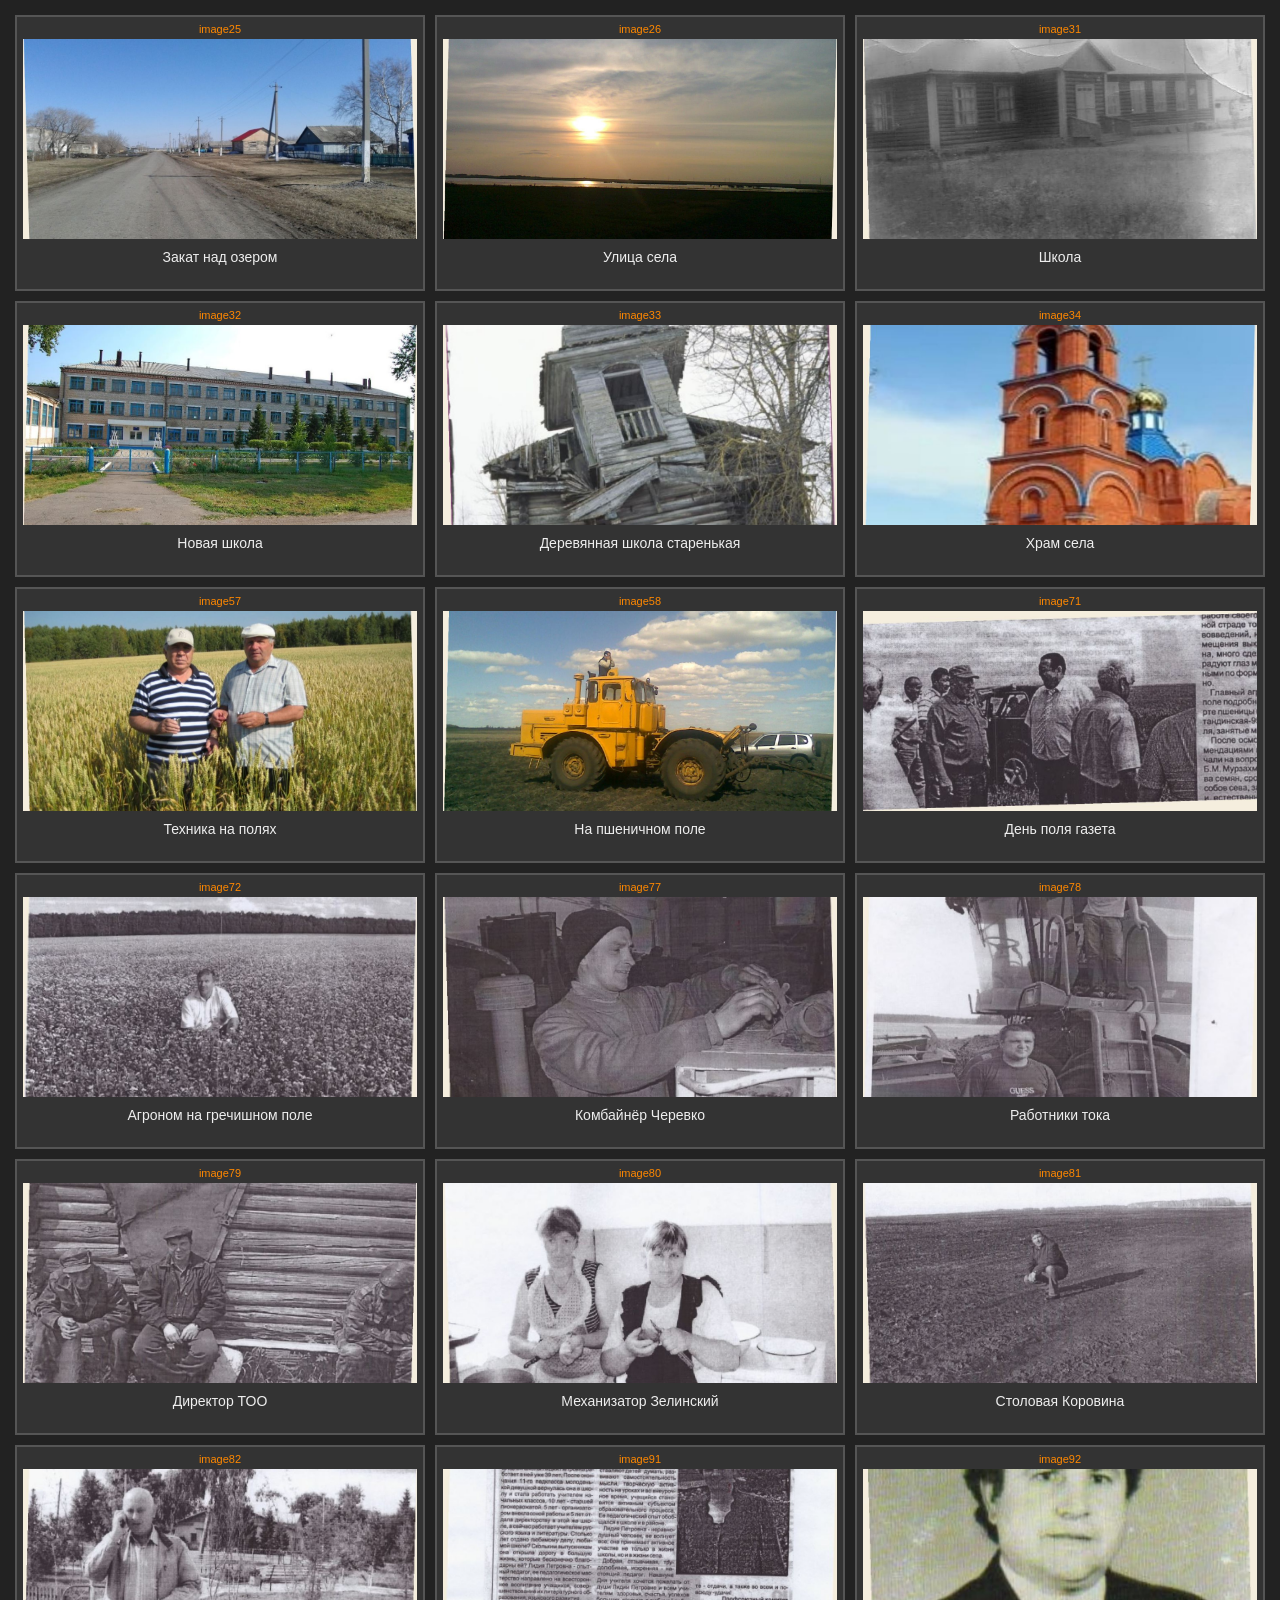
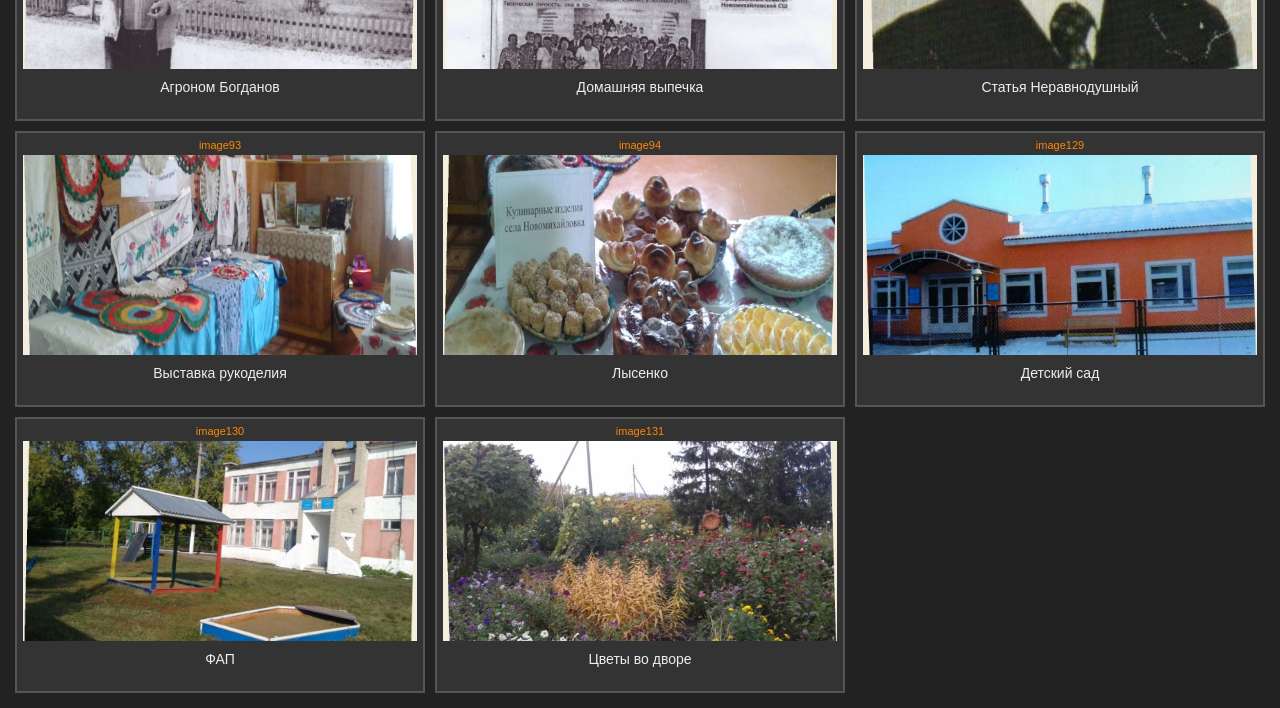
==== check.html @ 98344e64 "rename" ====
<!DOCTYPE html><html><head><meta charset="utf-8"><style>
body{font-family:sans-serif;background:#222;color:#eee;margin:0;padding:15px}
.grid{display:grid;grid-template-columns:repeat(3,1fr);gap:10px}
.c{border:2px solid #555;padding:6px;background:#333;text-align:center}
.c img{width:100%;height:200px;object-fit:cover}
.n{display:block;font-size:11px;color:#f80;margin-bottom:4px}
.cap{font-size:14px;margin-top:6px;min-height:34px}
</style></head><body><div class="grid"><div class="c"><span class="n">image25</span><img src="img/image25.jpg"><div class="cap">Закат над озером</div></div>
<div class="c"><span class="n">image26</span><img src="img/image26.jpg"><div class="cap">Улица села</div></div>
<div class="c"><span class="n">image31</span><img src="img/image31.jpg"><div class="cap">Школа</div></div>
<div class="c"><span class="n">image32</span><img src="img/image32.jpg"><div class="cap">Новая школа</div></div>
<div class="c"><span class="n">image33</span><img src="img/image33.jpg"><div class="cap">Деревянная школа старенькая</div></div>
<div class="c"><span class="n">image34</span><img src="img/image34.jpg"><div class="cap">Храм села</div></div>
<div class="c"><span class="n">image57</span><img src="img/image57.jpg"><div class="cap">Техника на полях</div></div>
<div class="c"><span class="n">image58</span><img src="img/image58.jpg"><div class="cap">На пшеничном поле</div></div>
<div class="c"><span class="n">image71</span><img src="img/image71.jpg"><div class="cap">День поля газета</div></div>
<div class="c"><span class="n">image72</span><img src="img/image72.jpg"><div class="cap">Агроном на гречишном поле</div></div>
<div class="c"><span class="n">image77</span><img src="img/image77.jpg"><div class="cap">Комбайнёр Черевко</div></div>
<div class="c"><span class="n">image78</span><img src="img/image78.jpg"><div class="cap">Работники тока</div></div>
<div class="c"><span class="n">image79</span><img src="img/image79.jpg"><div class="cap">Директор ТОО</div></div>
<div class="c"><span class="n">image80</span><img src="img/image80.jpg"><div class="cap">Механизатор Зелинский</div></div>
<div class="c"><span class="n">image81</span><img src="img/image81.jpg"><div class="cap">Столовая Коровина</div></div>
<div class="c"><span class="n">image82</span><img src="img/image82.jpg"><div class="cap">Агроном Богданов</div></div>
<div class="c"><span class="n">image91</span><img src="img/image91.jpg"><div class="cap">Домашняя выпечка</div></div>
<div class="c"><span class="n">image92</span><img src="img/image92.jpg"><div class="cap">Статья Неравнодушный</div></div>
<div class="c"><span class="n">image93</span><img src="img/image93.jpg"><div class="cap">Выставка рукоделия</div></div>
<div class="c"><span class="n">image94</span><img src="img/image94.jpg"><div class="cap">Лысенко</div></div>
<div class="c"><span class="n">image129</span><img src="img/image129.jpg"><div class="cap">Детский сад</div></div>
<div class="c"><span class="n">image130</span><img src="img/image130.jpg"><div class="cap">ФАП</div></div>
<div class="c"><span class="n">image131</span><img src="img/image131.jpg"><div class="cap">Цветы во дворе</div></div>
</div></body></html>
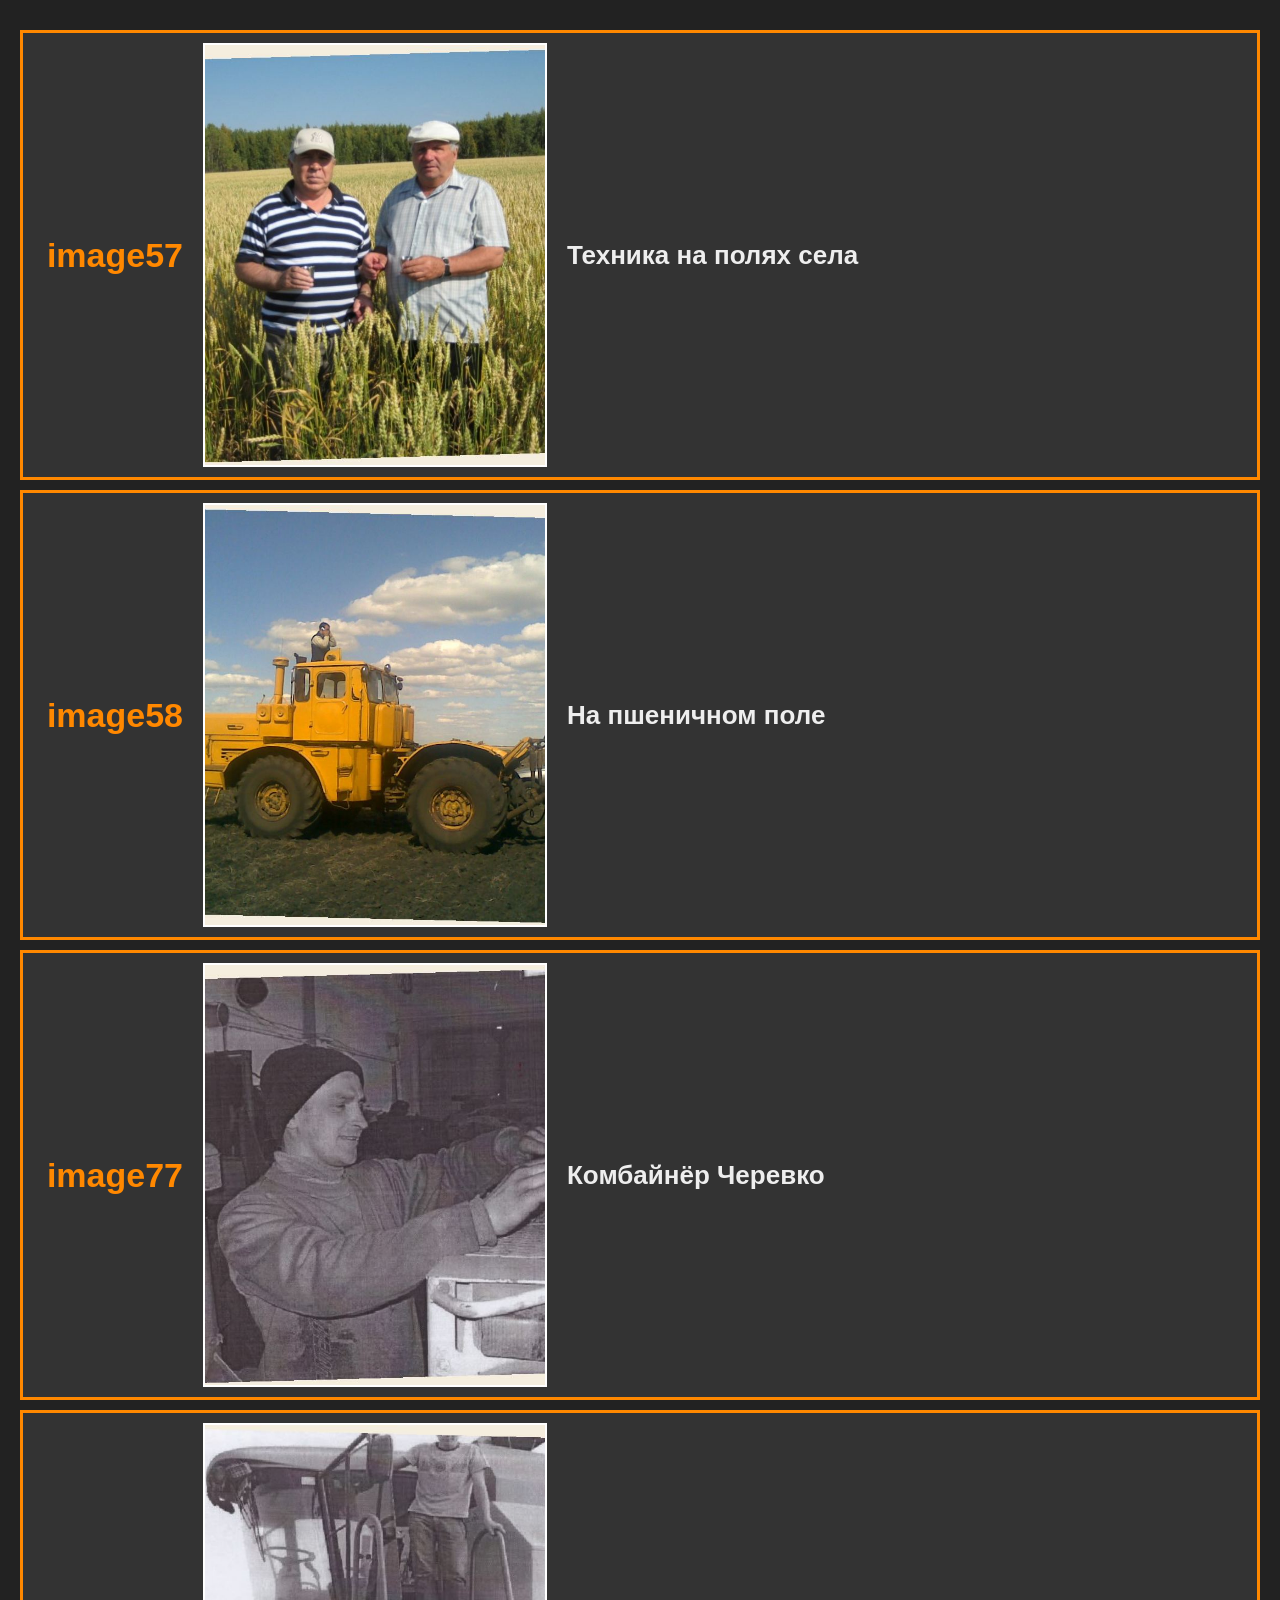
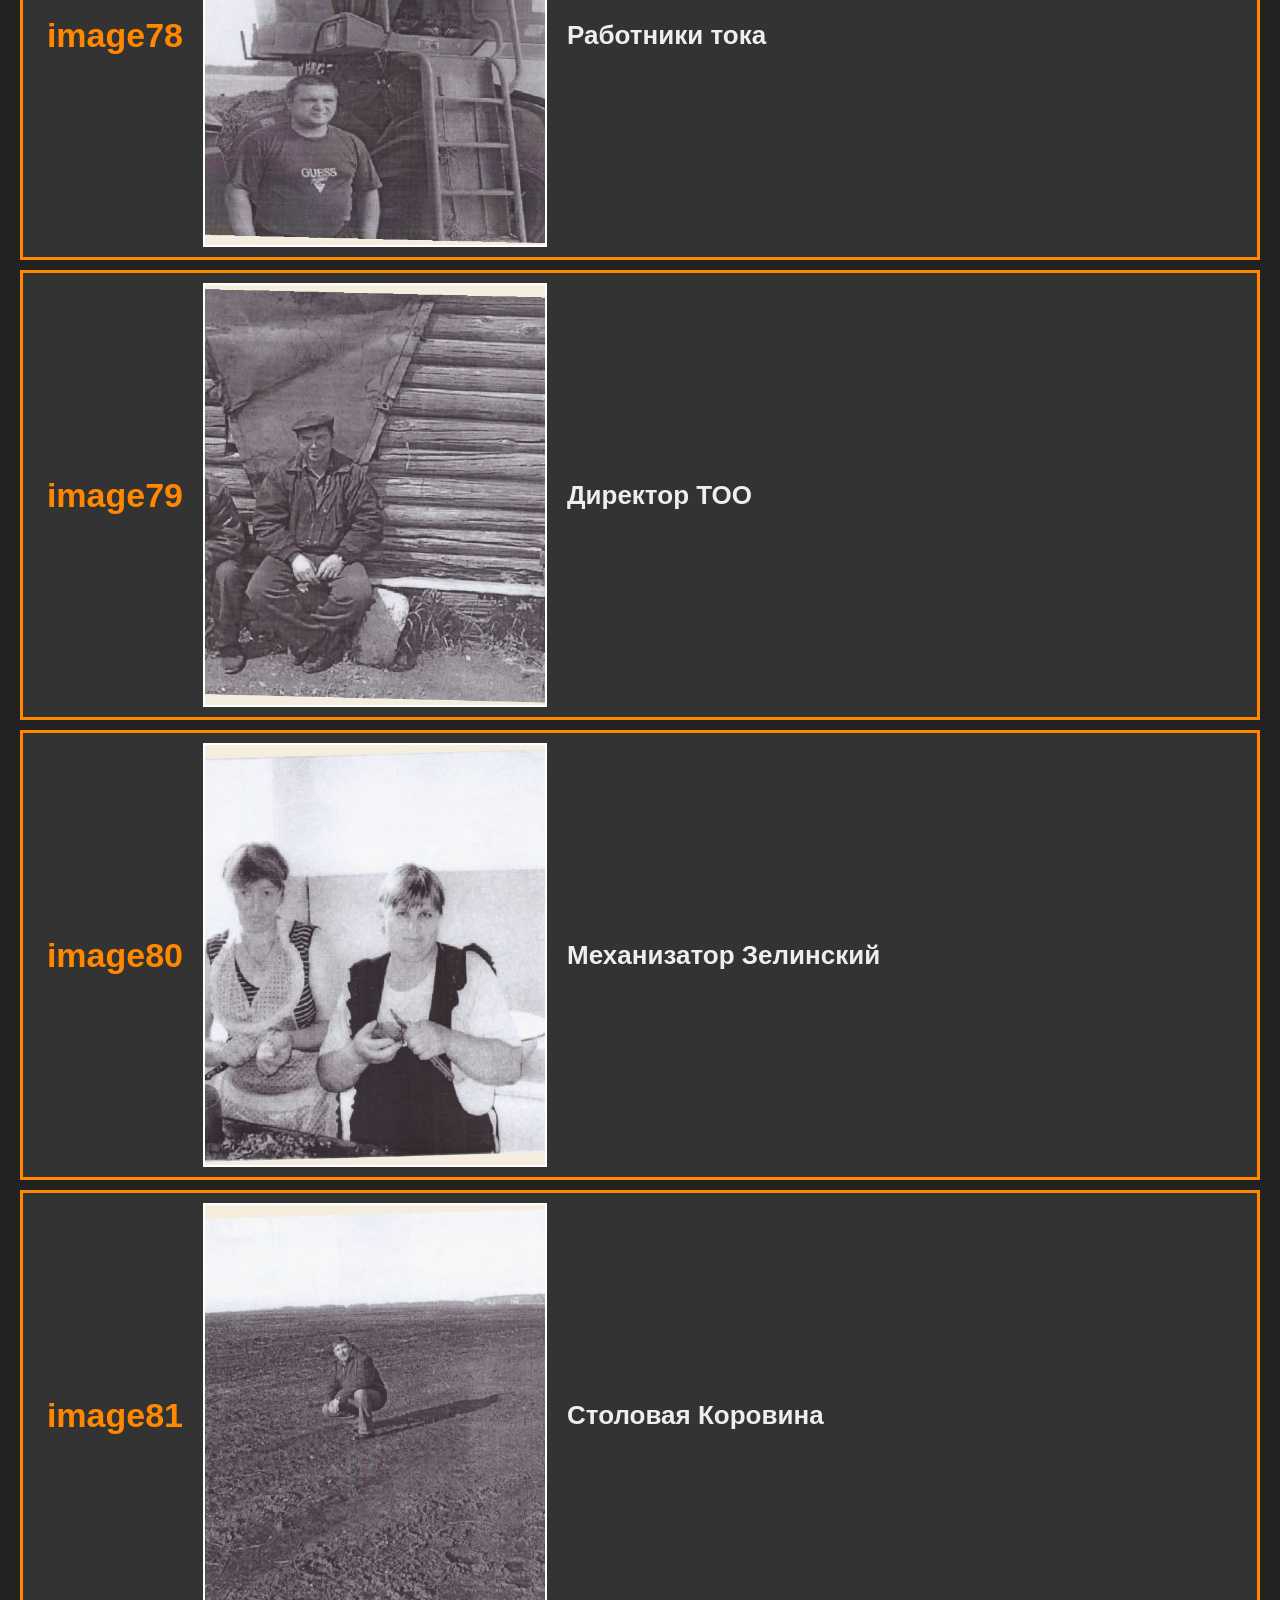
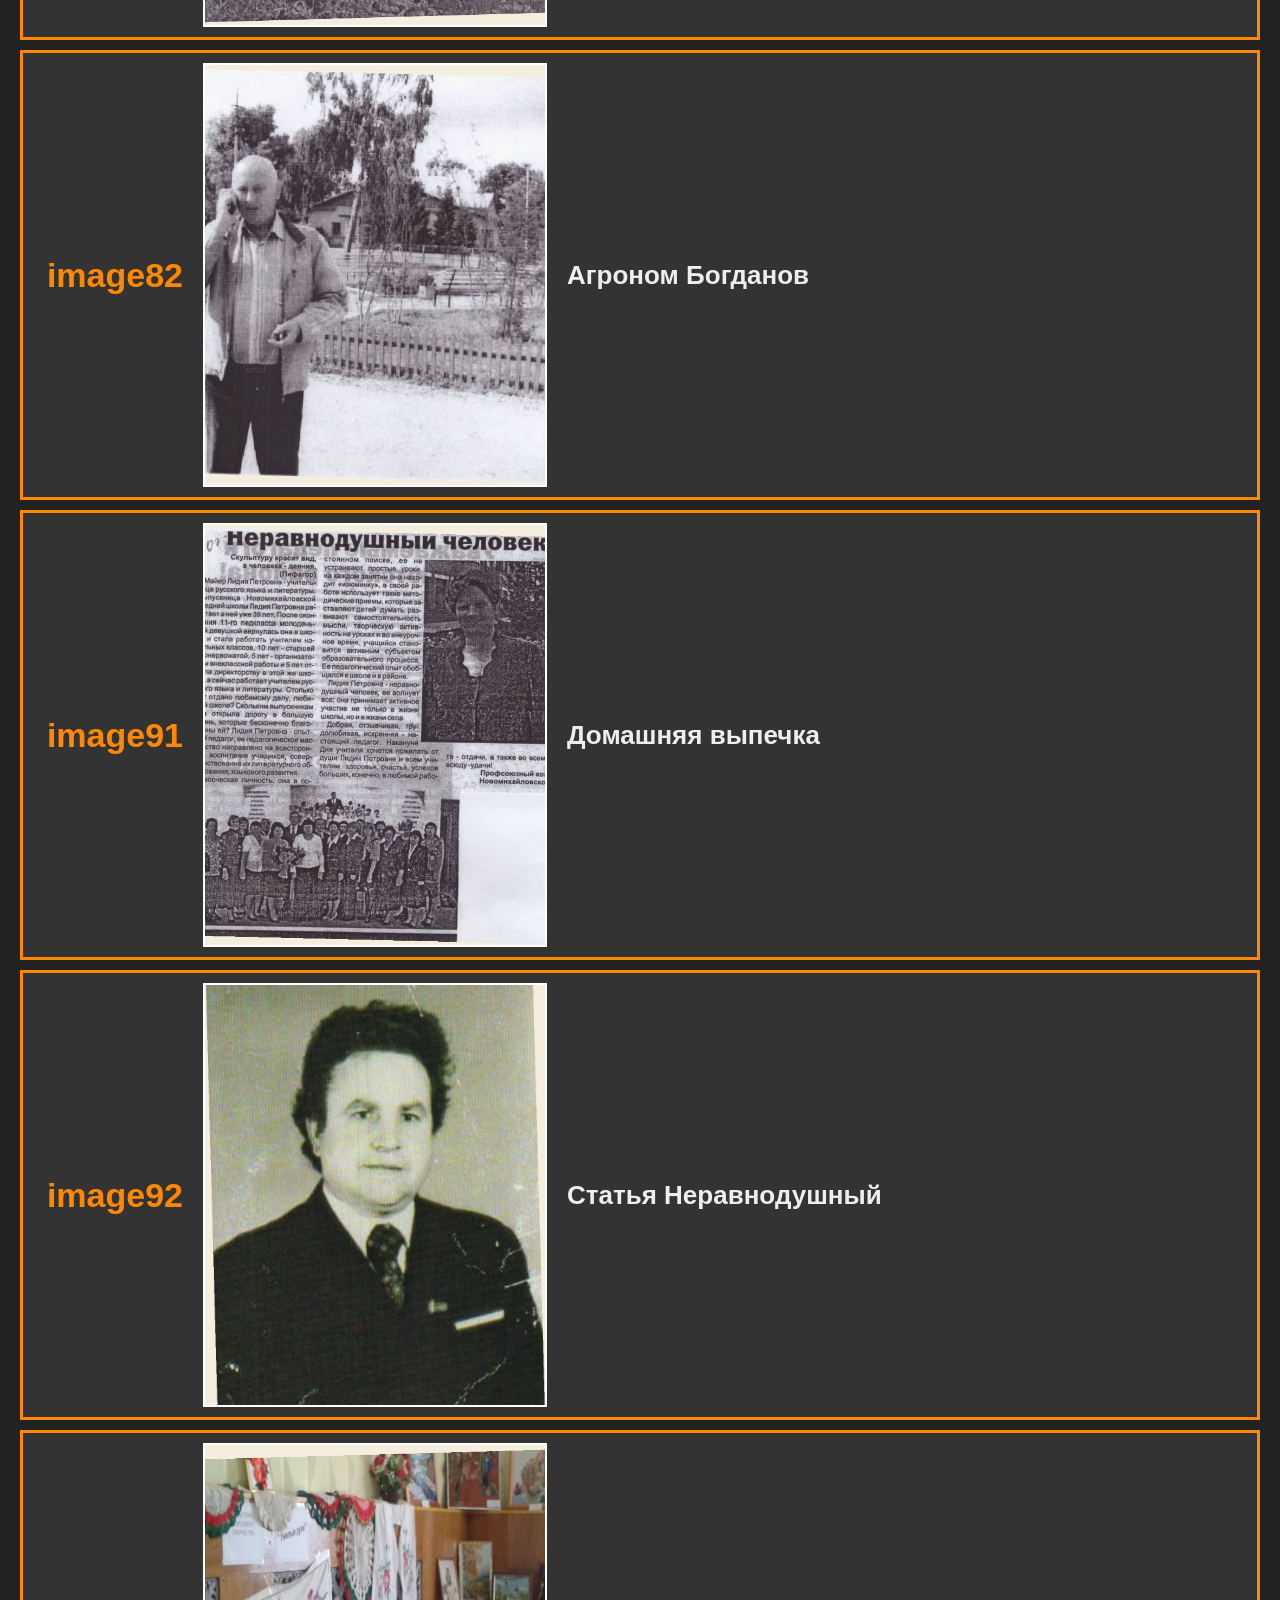
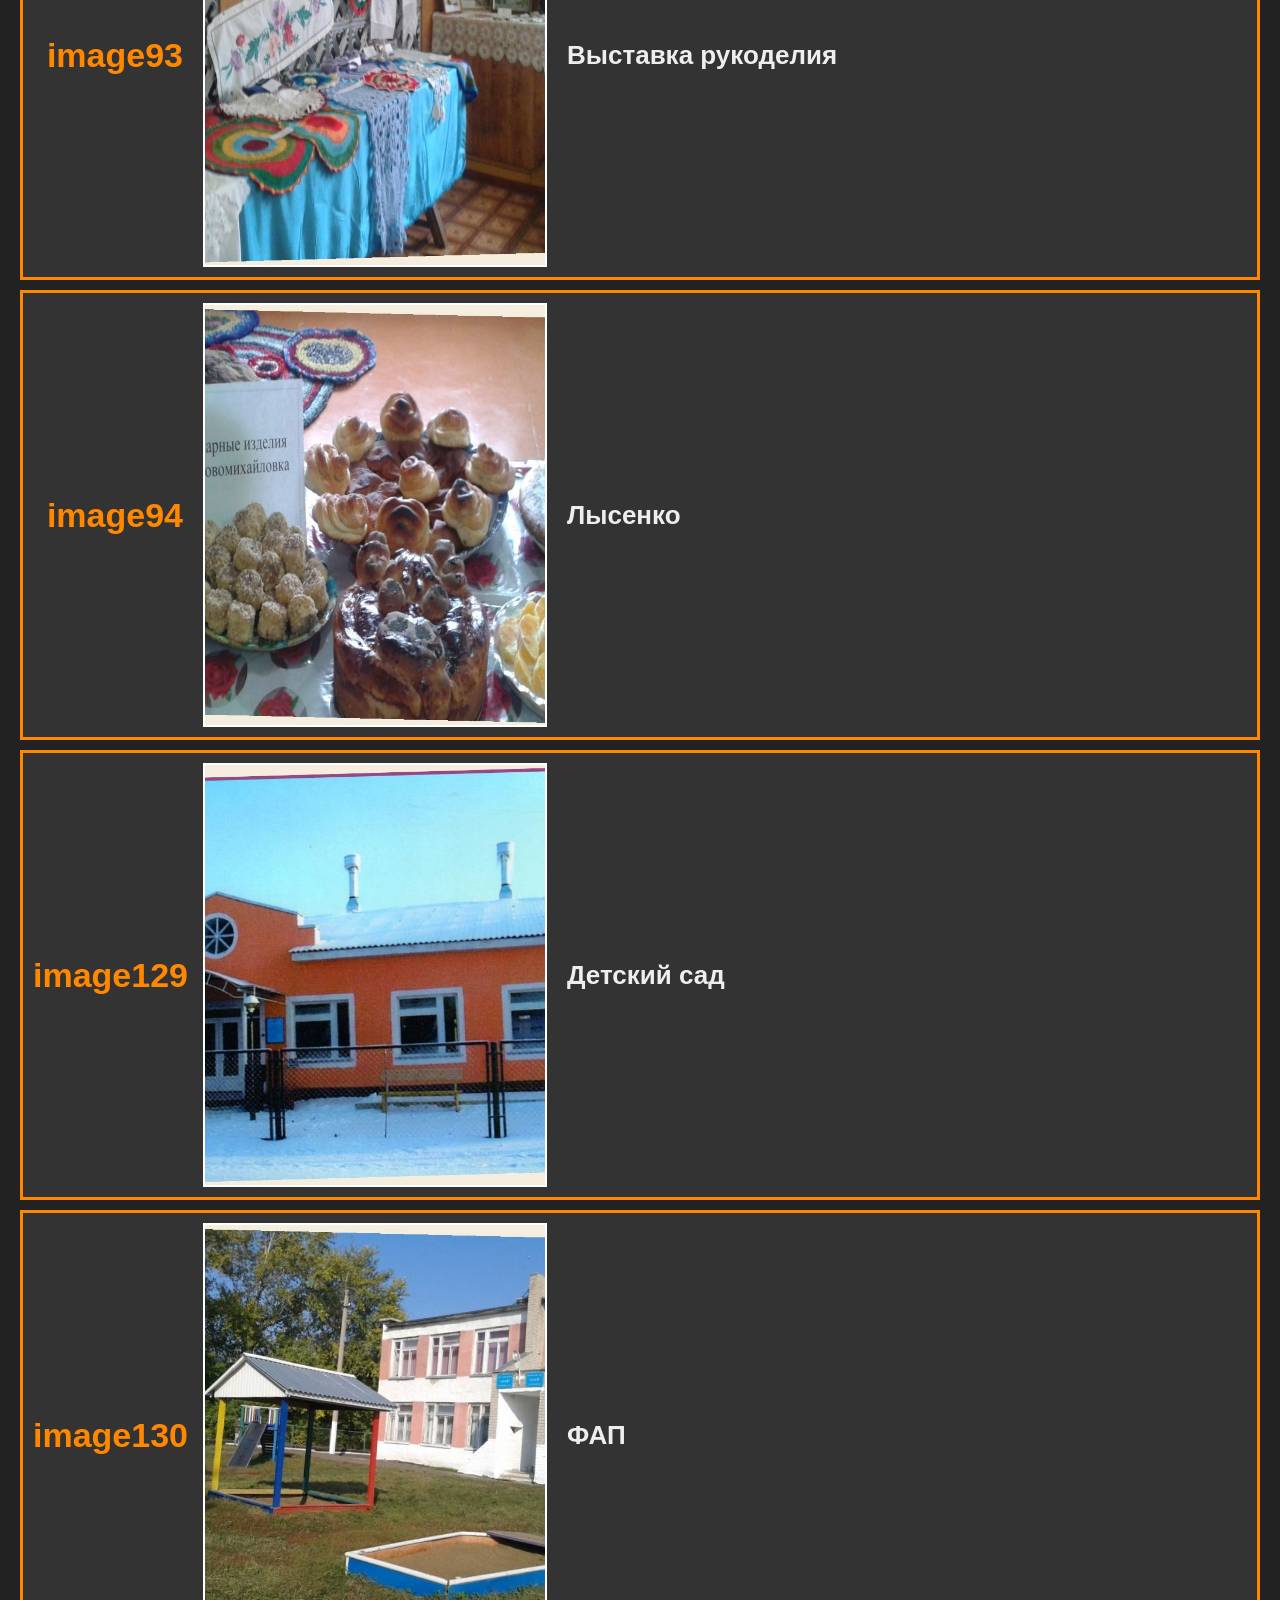
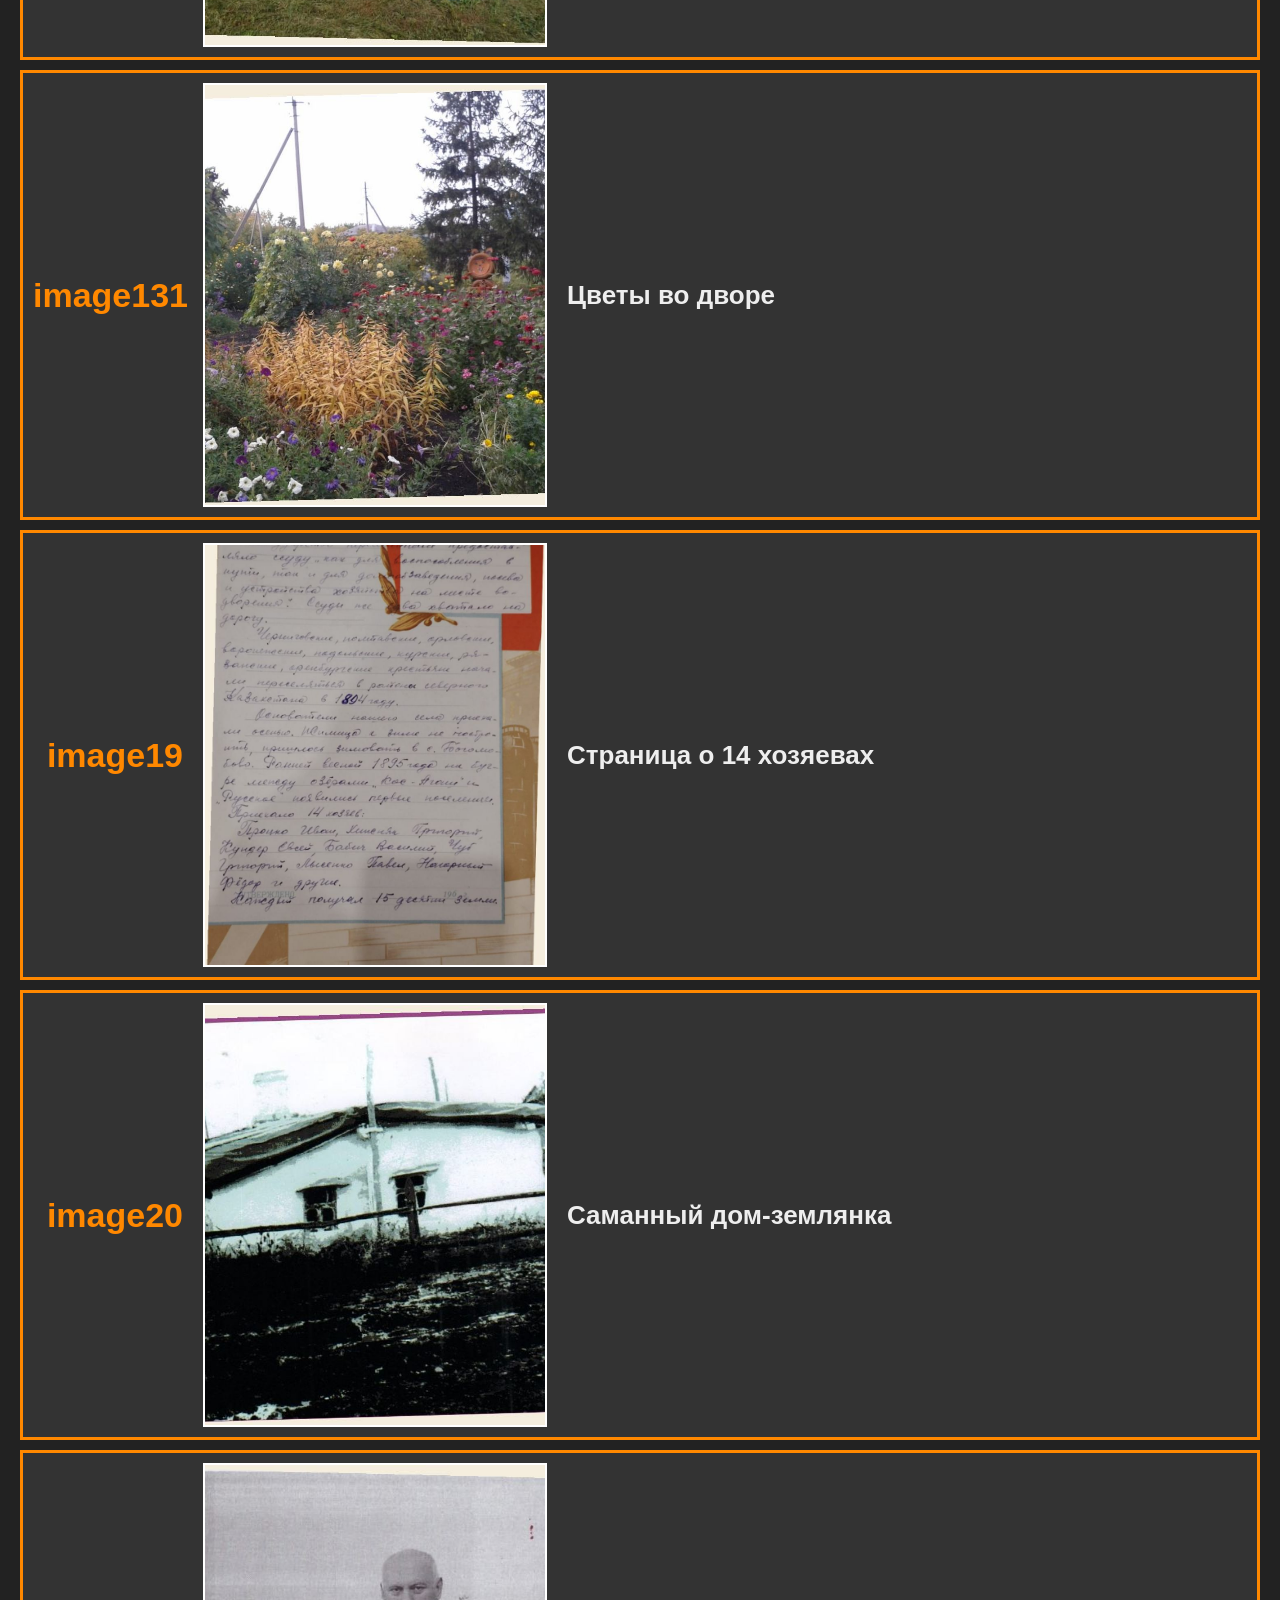
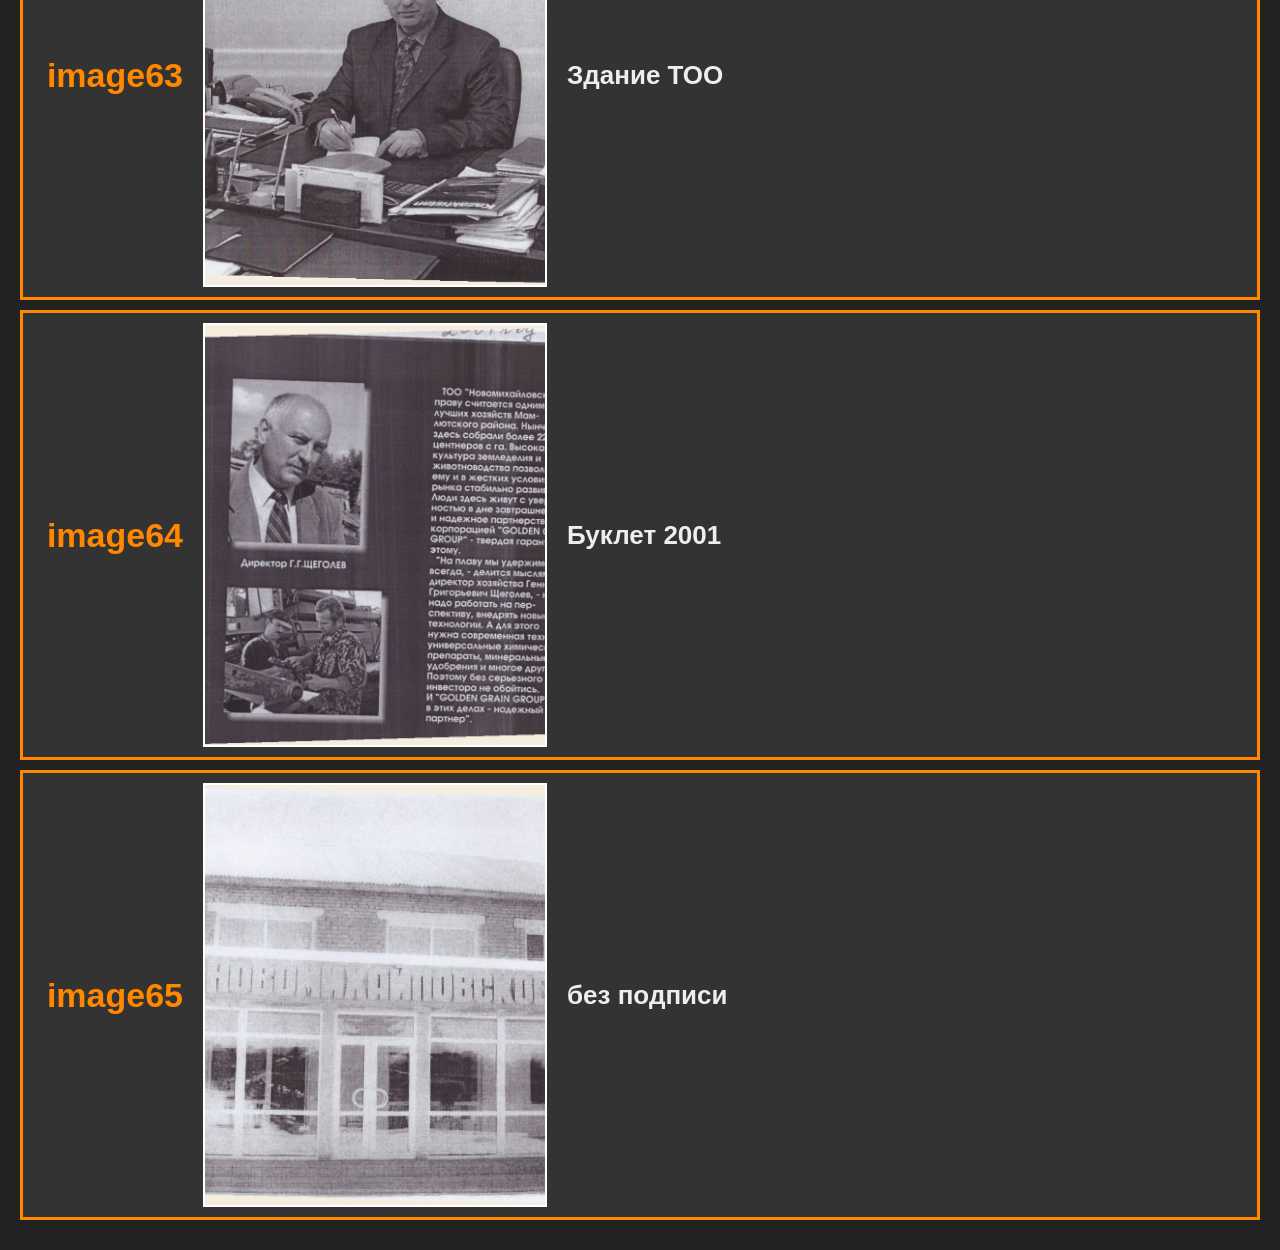
==== commit 2c730fff: "vertical check" ====
--- a/check.html
+++ b/check.html
@@ -1,31 +1,27 @@
 <!DOCTYPE html><html><head><meta charset="utf-8"><style>
-body{font-family:sans-serif;background:#222;color:#eee;margin:0;padding:15px}
-.grid{display:grid;grid-template-columns:repeat(3,1fr);gap:10px}
-.c{border:2px solid #555;padding:6px;background:#333;text-align:center}
-.c img{width:100%;height:200px;object-fit:cover}
-.n{display:block;font-size:11px;color:#f80;margin-bottom:4px}
-.cap{font-size:14px;margin-top:6px;min-height:34px}
-</style></head><body><div class="grid"><div class="c"><span class="n">image25</span><img src="img/image25.jpg"><div class="cap">Закат над озером</div></div>
-<div class="c"><span class="n">image26</span><img src="img/image26.jpg"><div class="cap">Улица села</div></div>
-<div class="c"><span class="n">image31</span><img src="img/image31.jpg"><div class="cap">Школа</div></div>
-<div class="c"><span class="n">image32</span><img src="img/image32.jpg"><div class="cap">Новая школа</div></div>
-<div class="c"><span class="n">image33</span><img src="img/image33.jpg"><div class="cap">Деревянная школа старенькая</div></div>
-<div class="c"><span class="n">image34</span><img src="img/image34.jpg"><div class="cap">Храм села</div></div>
-<div class="c"><span class="n">image57</span><img src="img/image57.jpg"><div class="cap">Техника на полях</div></div>
-<div class="c"><span class="n">image58</span><img src="img/image58.jpg"><div class="cap">На пшеничном поле</div></div>
-<div class="c"><span class="n">image71</span><img src="img/image71.jpg"><div class="cap">День поля газета</div></div>
-<div class="c"><span class="n">image72</span><img src="img/image72.jpg"><div class="cap">Агроном на гречишном поле</div></div>
-<div class="c"><span class="n">image77</span><img src="img/image77.jpg"><div class="cap">Комбайнёр Черевко</div></div>
-<div class="c"><span class="n">image78</span><img src="img/image78.jpg"><div class="cap">Работники тока</div></div>
-<div class="c"><span class="n">image79</span><img src="img/image79.jpg"><div class="cap">Директор ТОО</div></div>
-<div class="c"><span class="n">image80</span><img src="img/image80.jpg"><div class="cap">Механизатор Зелинский</div></div>
-<div class="c"><span class="n">image81</span><img src="img/image81.jpg"><div class="cap">Столовая Коровина</div></div>
-<div class="c"><span class="n">image82</span><img src="img/image82.jpg"><div class="cap">Агроном Богданов</div></div>
-<div class="c"><span class="n">image91</span><img src="img/image91.jpg"><div class="cap">Домашняя выпечка</div></div>
-<div class="c"><span class="n">image92</span><img src="img/image92.jpg"><div class="cap">Статья Неравнодушный</div></div>
-<div class="c"><span class="n">image93</span><img src="img/image93.jpg"><div class="cap">Выставка рукоделия</div></div>
-<div class="c"><span class="n">image94</span><img src="img/image94.jpg"><div class="cap">Лысенко</div></div>
-<div class="c"><span class="n">image129</span><img src="img/image129.jpg"><div class="cap">Детский сад</div></div>
-<div class="c"><span class="n">image130</span><img src="img/image130.jpg"><div class="cap">ФАП</div></div>
-<div class="c"><span class="n">image131</span><img src="img/image131.jpg"><div class="cap">Цветы во дворе</div></div>
-</div></body></html>+body{font-family:sans-serif;background:#222;color:#eee;margin:0;padding:20px}
+.r{display:flex;align-items:center;gap:20px;border:3px solid #f80;margin:10px 0;padding:10px;background:#333}
+.r img{width:340px;height:420px;object-fit:cover;border:2px solid #fff}
+.n{font-size:34px;font-weight:bold;color:#f80;width:150px;text-align:right}
+.c{font-size:26px;flex:1;font-weight:bold}
+</style></head><body><div class="r"><span class="n">image57</span><img src="img/image57.jpg"><div class="c">Техника на полях села</div></div>
+<div class="r"><span class="n">image58</span><img src="img/image58.jpg"><div class="c">На пшеничном поле</div></div>
+<div class="r"><span class="n">image77</span><img src="img/image77.jpg"><div class="c">Комбайнёр Черевко</div></div>
+<div class="r"><span class="n">image78</span><img src="img/image78.jpg"><div class="c">Работники тока</div></div>
+<div class="r"><span class="n">image79</span><img src="img/image79.jpg"><div class="c">Директор ТОО</div></div>
+<div class="r"><span class="n">image80</span><img src="img/image80.jpg"><div class="c">Механизатор Зелинский</div></div>
+<div class="r"><span class="n">image81</span><img src="img/image81.jpg"><div class="c">Столовая Коровина</div></div>
+<div class="r"><span class="n">image82</span><img src="img/image82.jpg"><div class="c">Агроном Богданов</div></div>
+<div class="r"><span class="n">image91</span><img src="img/image91.jpg"><div class="c">Домашняя выпечка</div></div>
+<div class="r"><span class="n">image92</span><img src="img/image92.jpg"><div class="c">Статья Неравнодушный</div></div>
+<div class="r"><span class="n">image93</span><img src="img/image93.jpg"><div class="c">Выставка рукоделия</div></div>
+<div class="r"><span class="n">image94</span><img src="img/image94.jpg"><div class="c">Лысенко</div></div>
+<div class="r"><span class="n">image129</span><img src="img/image129.jpg"><div class="c">Детский сад</div></div>
+<div class="r"><span class="n">image130</span><img src="img/image130.jpg"><div class="c">ФАП</div></div>
+<div class="r"><span class="n">image131</span><img src="img/image131.jpg"><div class="c">Цветы во дворе</div></div>
+<div class="r"><span class="n">image19</span><img src="img/image19.jpg"><div class="c">Страница о 14 хозяевах</div></div>
+<div class="r"><span class="n">image20</span><img src="img/image20.jpg"><div class="c">Саманный дом-землянка</div></div>
+<div class="r"><span class="n">image63</span><img src="img/image63.jpg"><div class="c">Здание ТОО</div></div>
+<div class="r"><span class="n">image64</span><img src="img/image64.jpg"><div class="c">Буклет 2001</div></div>
+<div class="r"><span class="n">image65</span><img src="img/image65.jpg"><div class="c">без подписи</div></div>
+</body></html>
